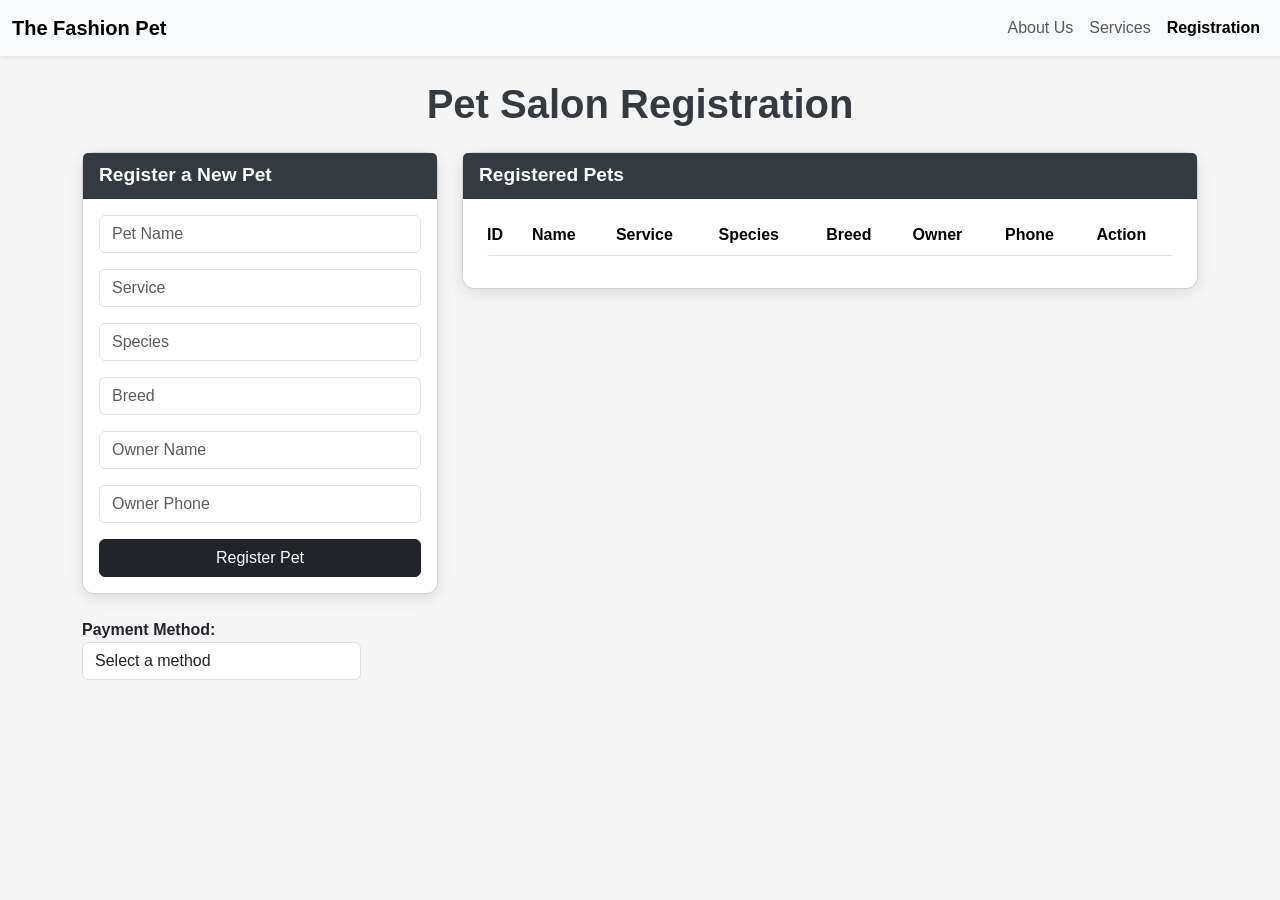
==== FSDI 104- Competency Report/registration.html @ 8a3dcac2 "Updated files" ====
<!DOCTYPE html>
<html lang="en">
<head>
    <meta charset="UTF-8">
    <meta name="viewport" content="width=device-width, initial-scale=1.0">
    <title>Pet Salon Registration</title>

    <!-- Bootstrap CSS -->
    <link href="https://cdn.jsdelivr.net/npm/bootstrap@5.0.2/dist/css/bootstrap.min.css" rel="stylesheet">

    <!-- Custom CSS -->
    <style>
        body {
            background-color: #f5f5f5;
            font-family: "Segoe UI", Arial, sans-serif;
        }

        h1, h2 {
            color: #343a40;
            font-weight: 700;
        }

        .card {
            border-radius: 12px;
            box-shadow: 0 4px 15px rgba(0,0,0,0.1);
        }

        .card-header {
            background-color: #343a40;
            color: white;
            font-size: 1.2rem;
            font-weight: 600;
            border-radius: 12px 12px 0 0;
        }

        table {
            background: white;
            border-radius: 12px;
            overflow: hidden;
        }

        th {
            background-color: #343a40;
            color: white;
        }

        td, th {
            padding: 12px;
        }

        .delete-btn {
            background-color: #dc3545;
            border: none;
            padding: 6px 12px;
            color: white;
            border-radius: 6px;
            cursor: pointer;
        }

        .delete-btn:hover {
            background-color: #b02a37;
        }
    </style>
</head>

<body>

<!-- NAVBAR -->
<nav class="navbar navbar-expand-lg navbar-light bg-light shadow-sm">
    <div class="container-fluid">
        <a class="navbar-brand fw-bold" href="index.html">The Fashion Pet</a>

        <button class="navbar-toggler" type="button" data-bs-toggle="collapse" data-bs-target="#navbarNavDropdown">
            <span class="navbar-toggler-icon"></span>
        </button>

        <div class="collapse navbar-collapse" id="navbarNavDropdown">
            <ul class="navbar-nav ms-auto">
                <li class="nav-item"><a class="nav-link" href="index.html">About Us</a></li>
                <li class="nav-item"><a class="nav-link" href="services.html">Services</a></li>
                <li class="nav-item"><a class="nav-link active fw-bold" href="registration.html">Registration</a></li>
            </ul>
        </div>
    </div>
</nav>

<!-- PAGE TITLE -->
<div class="container mt-4">
    <h1 class="text-center mb-4">Pet Salon Registration</h1>
</div>

<!-- MAIN CONTENT -->
<div class="container">
    <div class="row g-4">

        <!-- Registration Form -->
        <div class="col-lg-4">
            <div class="card">
                <div class="card-header">Register a New Pet</div>
                <div class="card-body">
                    <form id="registration-form" class="d-flex flex-column gap-3">

                        <input type="text" id="pet-name" class="form-control" placeholder="Pet Name" required>
                        <input type="text" id="pet-service" class="form-control" placeholder="Service" required>
                        <input type="text" id="pet-species" class="form-control" placeholder="Species" required>
                        <input type="text" id="pet-breed" class="form-control" placeholder="Breed" required>
                        <input type="text" id="owner-name" class="form-control" placeholder="Owner Name" required>
                        <input type="tel" id="owner-phone" class="form-control" placeholder="Owner Phone" required>

                        <button type="submit" class="btn btn-dark w-100">Register Pet</button>
                    </form>
                </div>
            </div>
        </div>

        <!-- Registered Pets Table -->
        <div class="col-lg-8">
            <div class="card">
                <div class="card-header">Registered Pets</div>
                <div class="card-body">
                    <table class="table table-striped" id="pets-table">
                        <thead>
                            <tr>
                                <th>ID</th>
                                <th>Name</th>
                                <th>Service</th>
                                <th>Species</th>
                                <th>Breed</th>
                                <th>Owner</th>
                                <th>Phone</th>
                                <th>Action</th>
                            </tr>
                        </thead>
                        <tbody id="pets-table-body"></tbody>
                    </table>
                </div>
            </div>
        </div>

    </div>
</div>

<!-- PAYMENT SECTION -->
<div class="container mt-4 mb-5">
    <label for="txtPayment" class="fw-bold">Payment Method:</label>
    <select class="form-control w-25" id="txtPayment">
        <option value="" disabled selected>Select a method</option>
        <option value="Card">Card</option>
        <option value="Cash">Cash</option>
        <option value="Zelle">Zelle</option>
    </select>
</div>

<!-- BOOTSTRAP JS -->
<script src="https://cdn.jsdelivr.net/npm/bootstrap@5.0.2/dist/js/bootstrap.bundle.min.js"></script>

<!-- YOUR JS -->
<script src="./registration.js"></script>

</body>
</html>
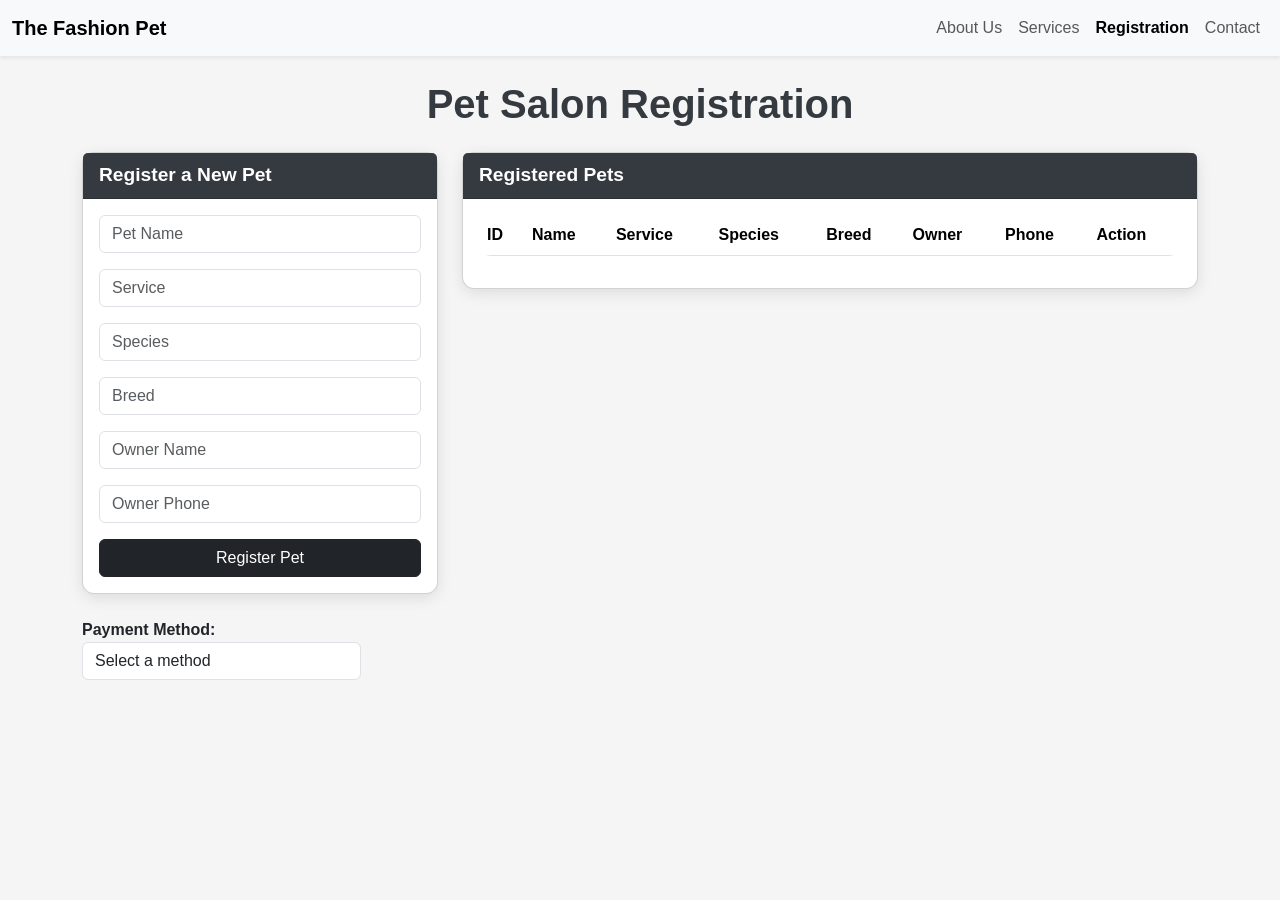
==== commit aed849fd: "Update project files" ====
--- a/FSDI 104- Competency Report/registration.html
+++ b/FSDI 104- Competency Report/registration.html
@@ -79,6 +79,7 @@
                 <li class="nav-item"><a class="nav-link" href="index.html">About Us</a></li>
                 <li class="nav-item"><a class="nav-link" href="services.html">Services</a></li>
                 <li class="nav-item"><a class="nav-link active fw-bold" href="registration.html">Registration</a></li>
+                <li class="nav-item"><a class="nav-link" href="contact.html">Contact</a></li>
             </ul>
         </div>
     </div>
